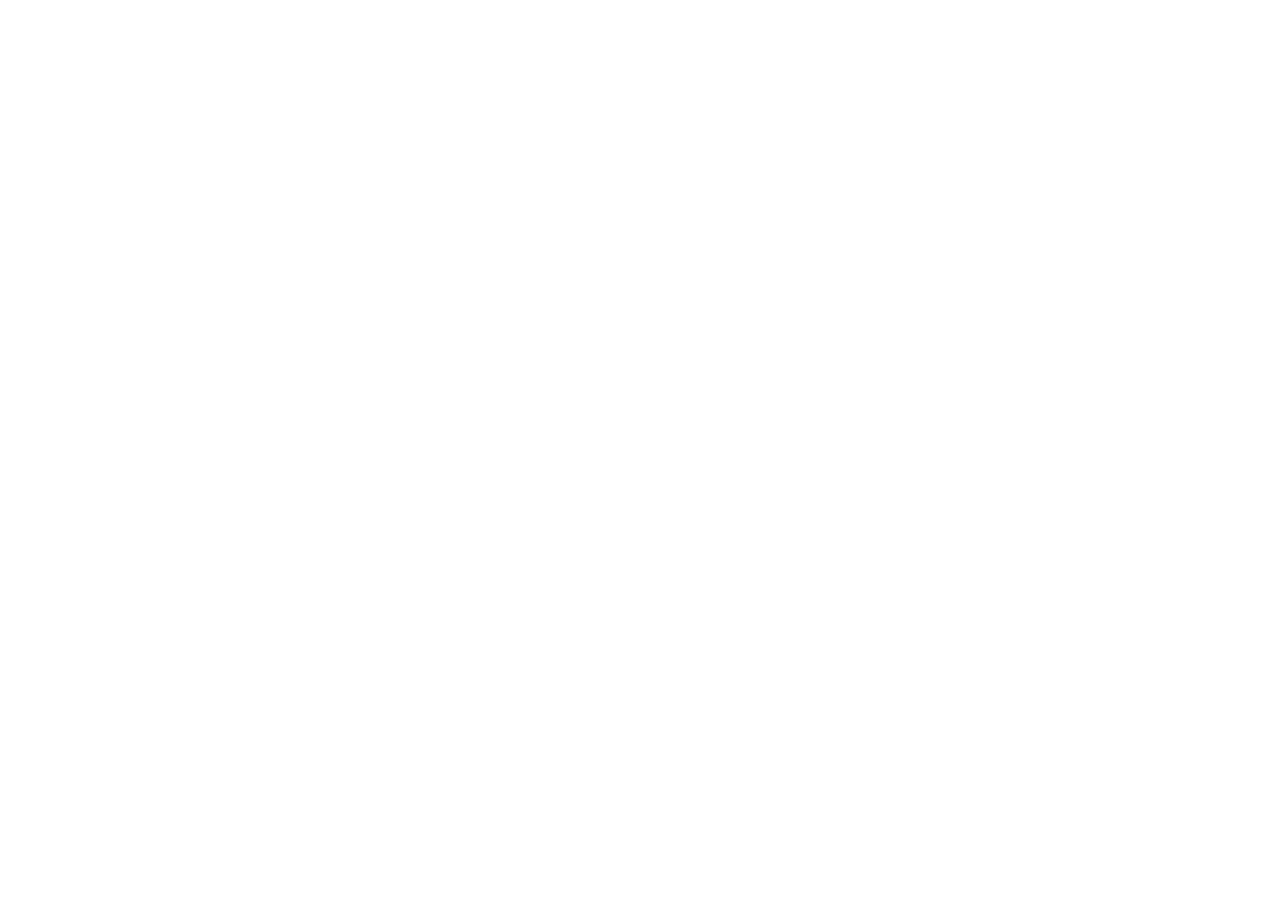
==== FAQ/faq-accordion-main/index.html @ b0935873 "primeiros ajustes FAQ-accordion" ====
<!DOCTYPE html>
<html lang="en">
<head>
    <meta charset="UTF-8">
    <meta name="viewport" content="width=device-width, initial-scale=1.0">
    <title>FAQ accordion</title>
    <link rel="icon" type="image/webp" href="../faq-accordion-main/assets/images/favicon-wesley.webp">
    <link rel="stylesheet" href="./css/style.css">
    <script src="./script.js" defer></script>
</head>
<body>
    
</body>
</html>
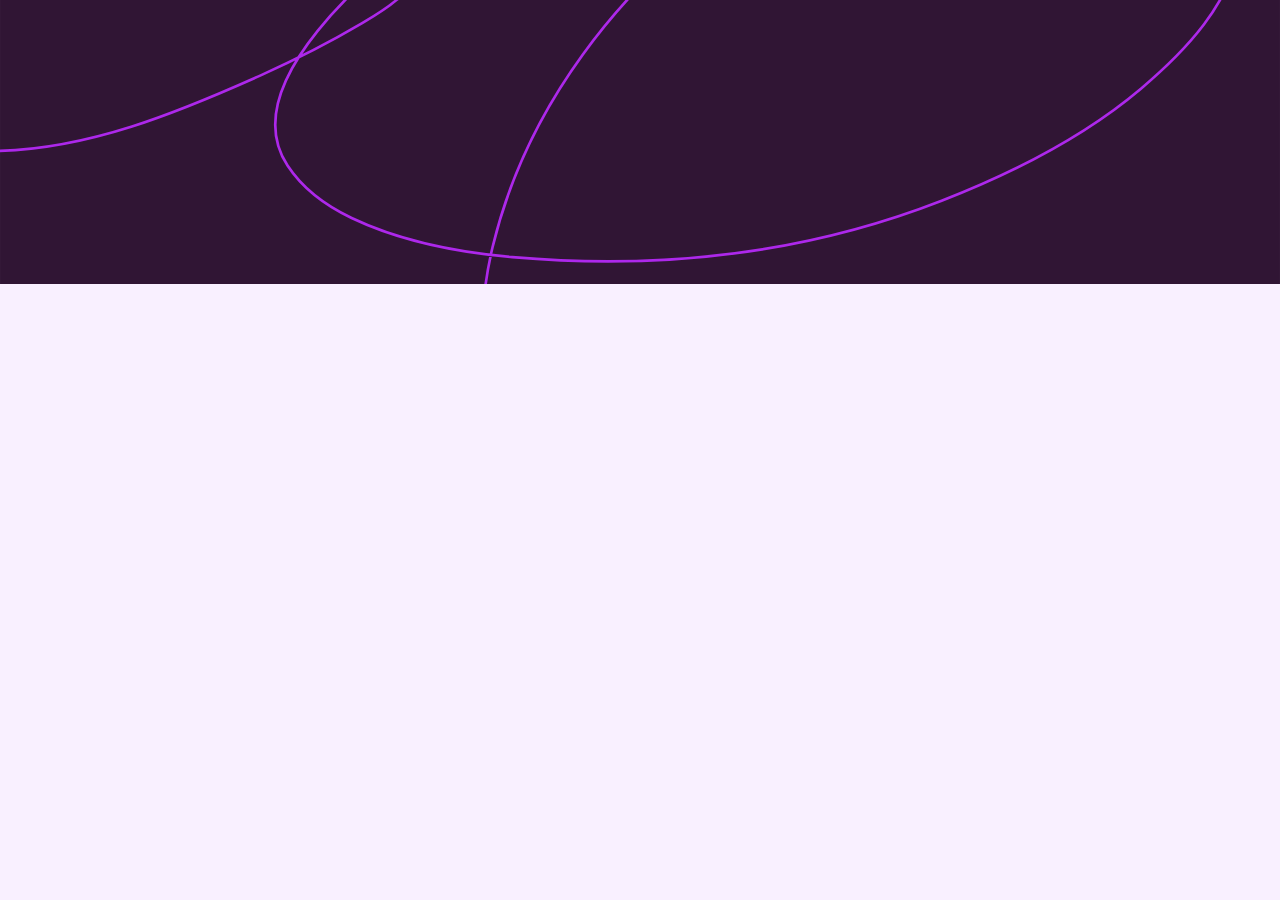
==== commit bb3fb189: "background body FAQ accordion" ====
--- a/FAQ/faq-accordion-main/index.html
+++ b/FAQ/faq-accordion-main/index.html
@@ -6,6 +6,7 @@
     <title>FAQ accordion</title>
     <link rel="icon" type="image/webp" href="../faq-accordion-main/assets/images/favicon-wesley.webp">
     <link rel="stylesheet" href="./css/style.css">
+    <link rel="stylesheet" href="./css/variables.css">
     <script src="./script.js" defer></script>
 </head>
 <body>
--- a/FAQ/faq-accordion-main/css/style.css
+++ b/FAQ/faq-accordion-main/css/style.css
@@ -0,0 +1,14 @@
+* {
+    padding: 0;
+    margin: 0;
+    box-sizing: border-box;
+}
+
+body {
+    background-image: url(../assets/images/background-pattern-desktop.svg);
+    background-repeat: no-repeat;
+    background-size: cover;
+    background-color: var(--LightPink);
+    max-width: 1440px;
+    height: auto;
+}--- a/FAQ/faq-accordion-main/css/variables.css
+++ b/FAQ/faq-accordion-main/css/variables.css
@@ -0,0 +1,6 @@
+:root {
+    --White: hsl(0, 0%, 100%);
+    --LightPink: hsl(275, 100%, 97%);
+    --GrayishPurple: hsl(292, 16%, 49%);
+    --DarkPurple: hsl(292, 42%, 14%);
+}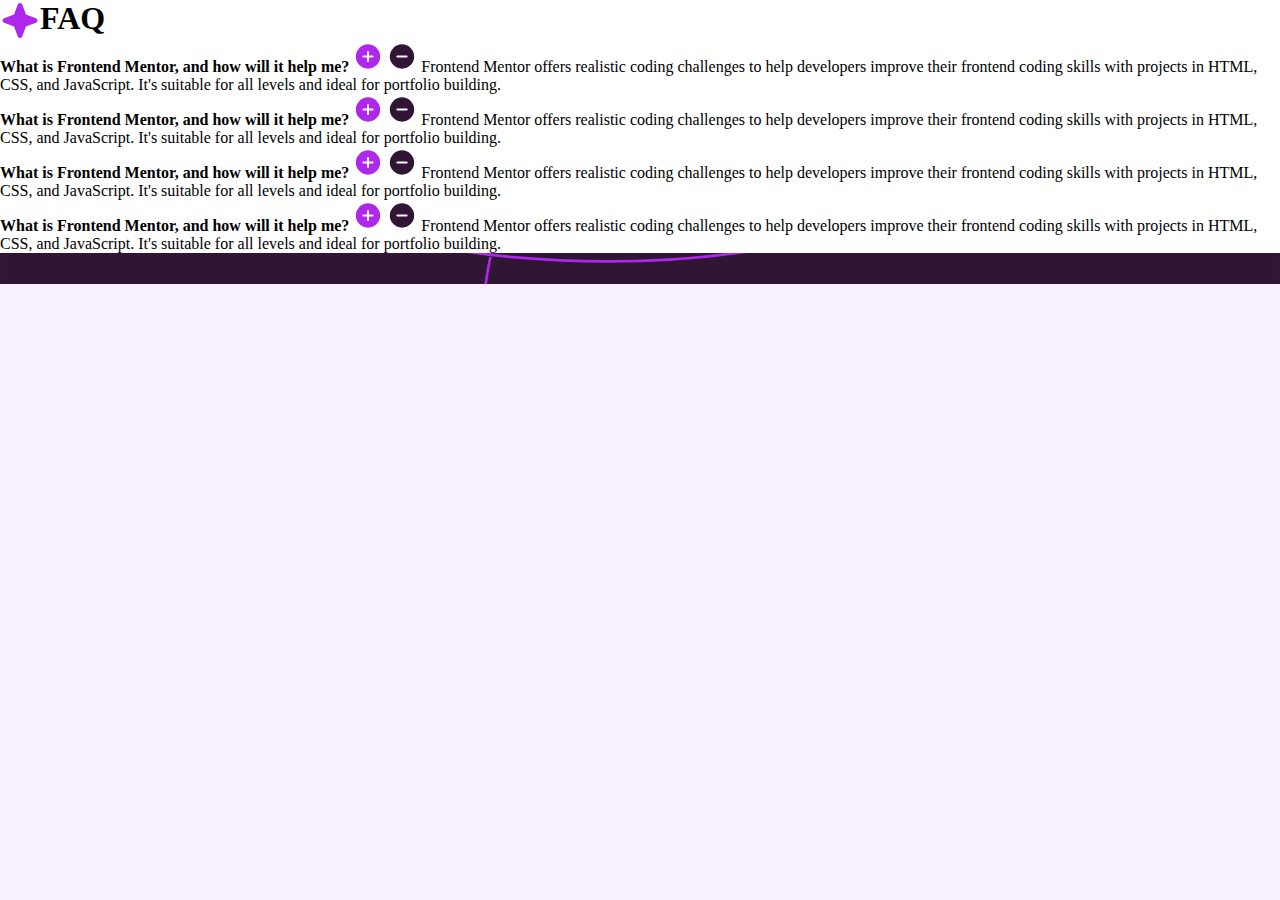
==== commit 36024d48: "html faq" ====
--- a/FAQ/faq-accordion-main/index.html
+++ b/FAQ/faq-accordion-main/index.html
@@ -10,6 +10,41 @@
     <script src="./script.js" defer></script>
 </head>
 <body>
-    
+    <div class="container">
+         <div class="title">
+            <img src=".//assets/images/icon-star.svg" alt="star">
+            <h1>FAQ</h1>
+         </div>
+         <div class="common-questions">
+            <div class="first-question">
+                <span><b>What is Frontend Mentor, and how will it help me?</b></span>
+                <img src="./assets/images/icon-plus.svg" alt="plus-icon">
+                <img src="./assets/images/icon-minus.svg" alt="minus-icon">
+                <span class="first-result">Frontend Mentor offers realistic coding challenges to help developers improve their frontend coding skills with projects in HTML, CSS, and JavaScript. It's suitable for all levels and ideal for portfolio building.</span>
+            </div>
+
+            <div class="second-question">
+                <span><b>What is Frontend Mentor, and how will it help me?</b></span>
+                <img src="./assets/images/icon-plus.svg" alt="plus-icon">
+                <img src="./assets/images/icon-minus.svg" alt="minus-icon">
+                <span class="second-result">Frontend Mentor offers realistic coding challenges to help developers improve their frontend coding skills with projects in HTML, CSS, and JavaScript. It's suitable for all levels and ideal for portfolio building.</span>
+            </div>
+
+            <div class="thid-question">
+                <span><b>What is Frontend Mentor, and how will it help me?</b></span>
+                <img src="./assets/images/icon-plus.svg" alt="plus-icon">
+                <img src="./assets/images/icon-minus.svg" alt="minus-icon">
+                <span class="thid-result">Frontend Mentor offers realistic coding challenges to help developers improve their frontend coding skills with projects in HTML, CSS, and JavaScript. It's suitable for all levels and ideal for portfolio building.</span>
+            </div>
+
+            <div class="fourth-question">
+                <span><b>What is Frontend Mentor, and how will it help me?</b></span>
+                <img src="./assets/images/icon-plus.svg" alt="plus-icon">
+                <img src="./assets/images/icon-minus.svg" alt="minus-icon">
+                <span class="fourth-result">Frontend Mentor offers realistic coding challenges to help developers improve their frontend coding skills with projects in HTML, CSS, and JavaScript. It's suitable for all levels and ideal for portfolio building.</span>
+            </div>
+         </div>
+         
+    </div>
 </body>
 </html>--- a/FAQ/faq-accordion-main/css/style.css
+++ b/FAQ/faq-accordion-main/css/style.css
@@ -11,4 +11,12 @@
     background-color: var(--LightPink);
     max-width: 1440px;
     height: auto;
+}
+
+.container {
+    background-color: white;
+}
+
+.title{
+    display: flex;
 }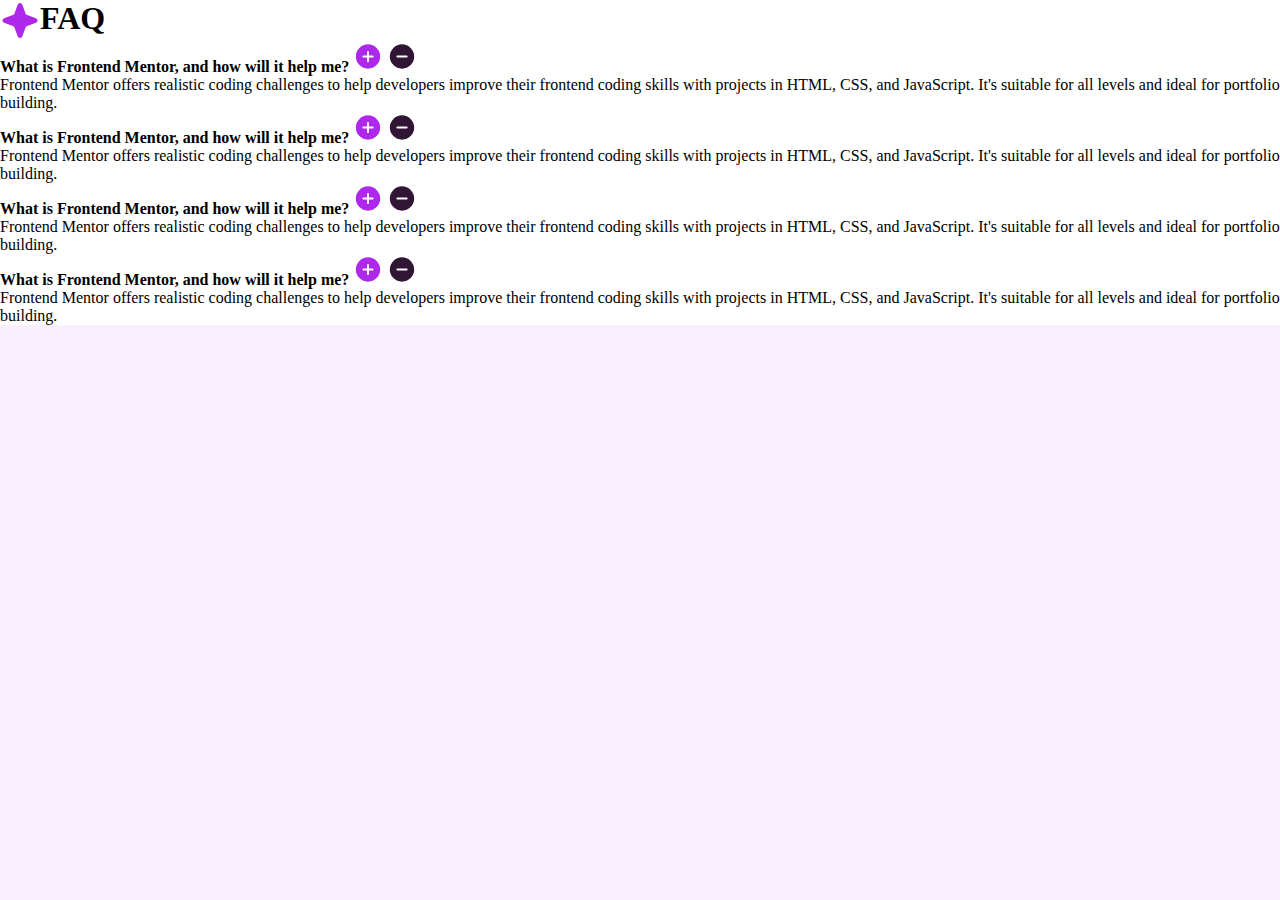
==== commit 79446518: "tag span -> tag p faq accordion" ====
--- a/FAQ/faq-accordion-main/index.html
+++ b/FAQ/faq-accordion-main/index.html
@@ -20,28 +20,28 @@
                 <span><b>What is Frontend Mentor, and how will it help me?</b></span>
                 <img src="./assets/images/icon-plus.svg" alt="plus-icon">
                 <img src="./assets/images/icon-minus.svg" alt="minus-icon">
-                <span class="first-result">Frontend Mentor offers realistic coding challenges to help developers improve their frontend coding skills with projects in HTML, CSS, and JavaScript. It's suitable for all levels and ideal for portfolio building.</span>
+                <p class="first-result">Frontend Mentor offers realistic coding challenges to help developers improve their frontend coding skills with projects in HTML, CSS, and JavaScript. It's suitable for all levels and ideal for portfolio building.</p>
             </div>
 
             <div class="second-question">
                 <span><b>What is Frontend Mentor, and how will it help me?</b></span>
                 <img src="./assets/images/icon-plus.svg" alt="plus-icon">
                 <img src="./assets/images/icon-minus.svg" alt="minus-icon">
-                <span class="second-result">Frontend Mentor offers realistic coding challenges to help developers improve their frontend coding skills with projects in HTML, CSS, and JavaScript. It's suitable for all levels and ideal for portfolio building.</span>
+                <p class="second-result">Frontend Mentor offers realistic coding challenges to help developers improve their frontend coding skills with projects in HTML, CSS, and JavaScript. It's suitable for all levels and ideal for portfolio building.</p>
             </div>
 
             <div class="thid-question">
                 <span><b>What is Frontend Mentor, and how will it help me?</b></span>
                 <img src="./assets/images/icon-plus.svg" alt="plus-icon">
                 <img src="./assets/images/icon-minus.svg" alt="minus-icon">
-                <span class="thid-result">Frontend Mentor offers realistic coding challenges to help developers improve their frontend coding skills with projects in HTML, CSS, and JavaScript. It's suitable for all levels and ideal for portfolio building.</span>
+                <p class="thid-result">Frontend Mentor offers realistic coding challenges to help developers improve their frontend coding skills with projects in HTML, CSS, and JavaScript. It's suitable for all levels and ideal for portfolio building.</p>
             </div>
 
             <div class="fourth-question">
                 <span><b>What is Frontend Mentor, and how will it help me?</b></span>
                 <img src="./assets/images/icon-plus.svg" alt="plus-icon">
                 <img src="./assets/images/icon-minus.svg" alt="minus-icon">
-                <span class="fourth-result">Frontend Mentor offers realistic coding challenges to help developers improve their frontend coding skills with projects in HTML, CSS, and JavaScript. It's suitable for all levels and ideal for portfolio building.</span>
+                <p class="fourth-result">Frontend Mentor offers realistic coding challenges to help developers improve their frontend coding skills with projects in HTML, CSS, and JavaScript. It's suitable for all levels and ideal for portfolio building.</p>
             </div>
          </div>
          
--- a/FAQ/faq-accordion-main/css/style.css
+++ b/FAQ/faq-accordion-main/css/style.css
@@ -19,4 +19,8 @@
 
 .title{
     display: flex;
+}
+
+.first-question {
+    
 }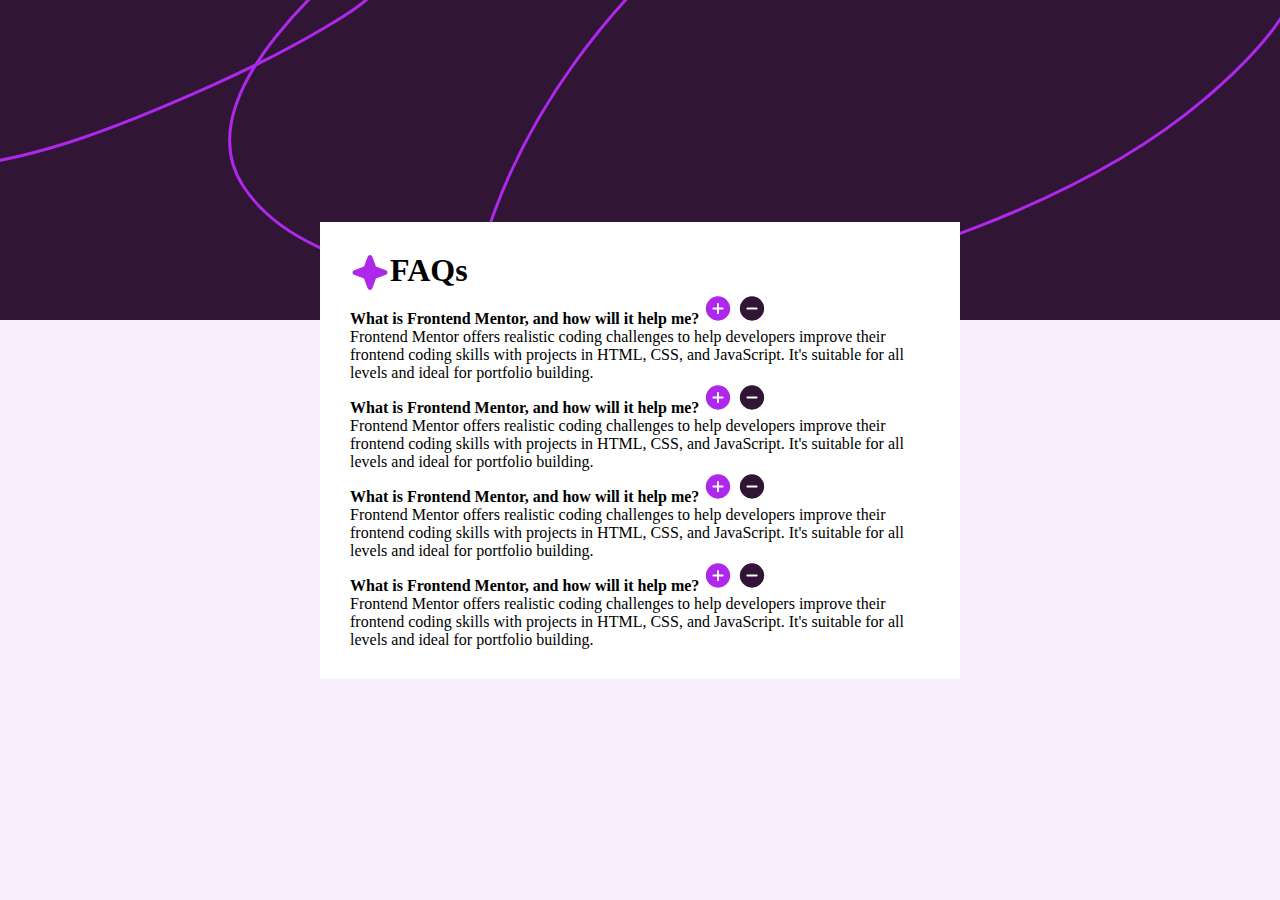
==== commit 5bd6dc2e: "background adjustment faq-accordion" ====
--- a/FAQ/faq-accordion-main/index.html
+++ b/FAQ/faq-accordion-main/index.html
@@ -10,10 +10,11 @@
     <script src="./script.js" defer></script>
 </head>
 <body>
+    <img class="background" src="./assets/images/background-pattern-desktop.svg" alt="header-background">
     <div class="container">
          <div class="title">
             <img src=".//assets/images/icon-star.svg" alt="star">
-            <h1>FAQ</h1>
+            <h1>FAQs</h1>
          </div>
          <div class="common-questions">
             <div class="first-question">
--- a/FAQ/faq-accordion-main/css/style.css
+++ b/FAQ/faq-accordion-main/css/style.css
@@ -5,22 +5,31 @@
 }
 
 body {
-    background-image: url(../assets/images/background-pattern-desktop.svg);
-    background-repeat: no-repeat;
-    background-size: cover;
     background-color: var(--LightPink);
     max-width: 1440px;
     height: auto;
+    display: flex;
+    flex-direction: column;
+    justify-content: center;
+    align-items: center;
+    height: 100vh;
 }
+
+.background {
+    position: absolute;
+    top: 0;
+    background-size: cover;
+    background-repeat: no-repeat;
+}
+
 
 .container {
     background-color: white;
+    max-width: 50%;
+    padding: 30px;
+    position: absolute;
 }
 
 .title{
     display: flex;
-}
-
-.first-question {
-    
 }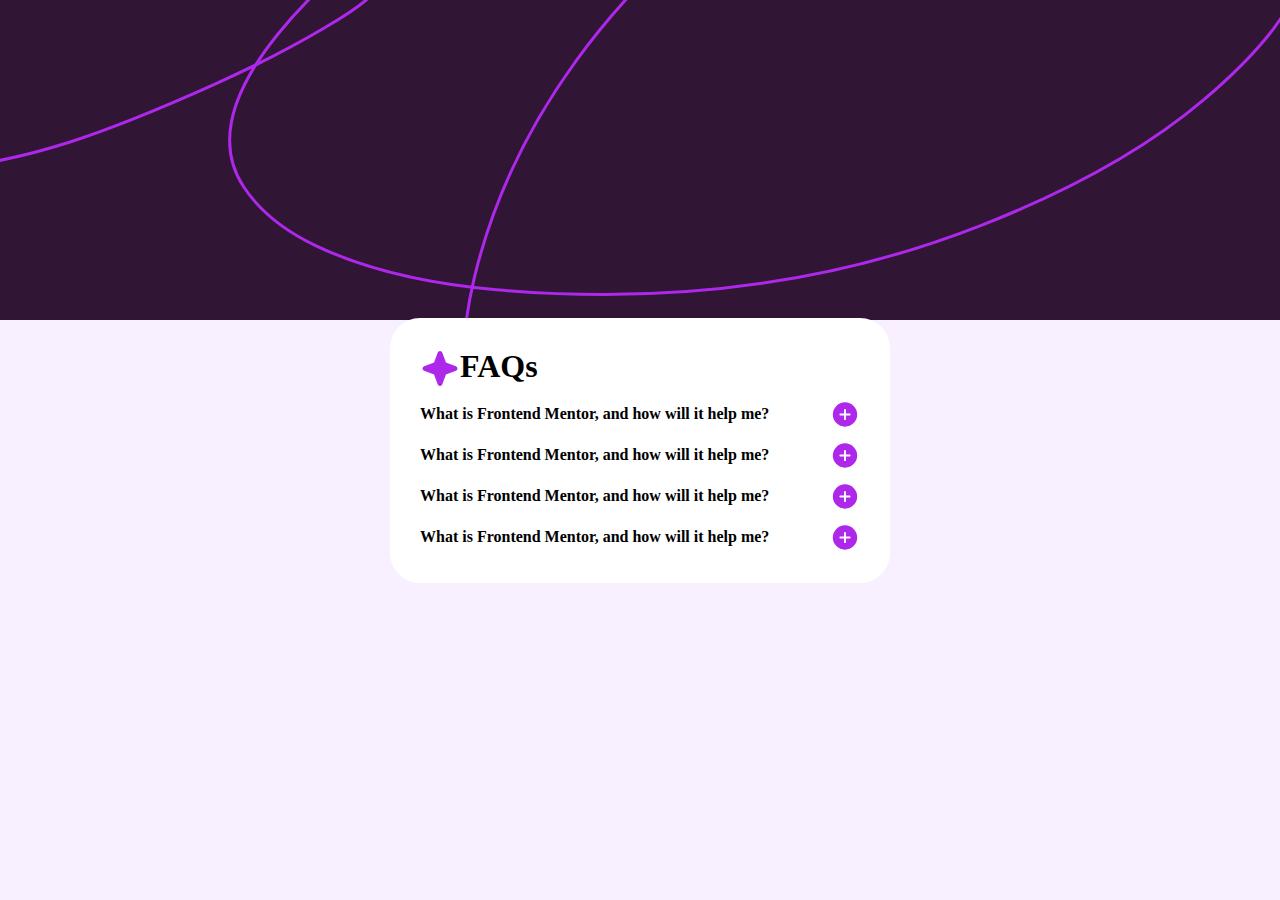
==== commit ab2ae474: "css adjustments faq accordion project" ====
--- a/FAQ/faq-accordion-main/index.html
+++ b/FAQ/faq-accordion-main/index.html
@@ -19,30 +19,30 @@
          <div class="common-questions">
             <div class="first-question">
                 <span><b>What is Frontend Mentor, and how will it help me?</b></span>
-                <img src="./assets/images/icon-plus.svg" alt="plus-icon">
-                <img src="./assets/images/icon-minus.svg" alt="minus-icon">
-                <p class="first-result">Frontend Mentor offers realistic coding challenges to help developers improve their frontend coding skills with projects in HTML, CSS, and JavaScript. It's suitable for all levels and ideal for portfolio building.</p>
+                <img class="common-plus-icon" id="first-plus-icon" src="./assets/images/icon-plus.svg" alt="plus-icon">
+                <img class="common-minus-icon" id="first-minus-icon" src="./assets/images/icon-minus.svg" alt="minus-icon">
+                <p class="common-results" id="first-result">Frontend Mentor offers realistic coding challenges to help developers improve their frontend coding skills with projects in HTML, CSS, and JavaScript. It's suitable for all levels and ideal for portfolio building.</p>
             </div>
 
             <div class="second-question">
                 <span><b>What is Frontend Mentor, and how will it help me?</b></span>
-                <img src="./assets/images/icon-plus.svg" alt="plus-icon">
-                <img src="./assets/images/icon-minus.svg" alt="minus-icon">
-                <p class="second-result">Frontend Mentor offers realistic coding challenges to help developers improve their frontend coding skills with projects in HTML, CSS, and JavaScript. It's suitable for all levels and ideal for portfolio building.</p>
+                <img class="common-plus-icon" id="second-plus-icon" src="./assets/images/icon-plus.svg" alt="plus-icon">
+                <img class="common-minus-icon" id="second-minus-icon" src="./assets/images/icon-minus.svg" alt="minus-icon">
+                <p class="common-results" id="second-result">Frontend Mentor offers realistic coding challenges to help developers improve their frontend coding skills with projects in HTML, CSS, and JavaScript. It's suitable for all levels and ideal for portfolio building.</p>
             </div>
 
             <div class="thid-question">
                 <span><b>What is Frontend Mentor, and how will it help me?</b></span>
-                <img src="./assets/images/icon-plus.svg" alt="plus-icon">
-                <img src="./assets/images/icon-minus.svg" alt="minus-icon">
-                <p class="thid-result">Frontend Mentor offers realistic coding challenges to help developers improve their frontend coding skills with projects in HTML, CSS, and JavaScript. It's suitable for all levels and ideal for portfolio building.</p>
+                <img class="common-plus-icon" id="thid-plus-icon" src="./assets/images/icon-plus.svg" alt="plus-icon">
+                <img class="common-minus-icon" id="thid-minus-icon" src="./assets/images/icon-minus.svg" alt="minus-icon">
+                <p class="common-results" id="thid-result">Frontend Mentor offers realistic coding challenges to help developers improve their frontend coding skills with projects in HTML, CSS, and JavaScript. It's suitable for all levels and ideal for portfolio building.</p>
             </div>
 
             <div class="fourth-question">
                 <span><b>What is Frontend Mentor, and how will it help me?</b></span>
-                <img src="./assets/images/icon-plus.svg" alt="plus-icon">
-                <img src="./assets/images/icon-minus.svg" alt="minus-icon">
-                <p class="fourth-result">Frontend Mentor offers realistic coding challenges to help developers improve their frontend coding skills with projects in HTML, CSS, and JavaScript. It's suitable for all levels and ideal for portfolio building.</p>
+                <img class="common-plus-icon" id="fourth-plus-icon" src="./assets/images/icon-plus.svg" alt="plus-icon">
+                <img class="common-minus-icon" id="fourth-minus-icon" src="./assets/images/icon-minus.svg" alt="minus-icon">
+                <p class="common-results" id="fourth-result">Frontend Mentor offers realistic coding challenges to help developers improve their frontend coding skills with projects in HTML, CSS, and JavaScript. It's suitable for all levels and ideal for portfolio building.</p>
             </div>
          </div>
          
--- a/FAQ/faq-accordion-main/css/style.css
+++ b/FAQ/faq-accordion-main/css/style.css
@@ -25,11 +25,33 @@
 
 .container {
     background-color: white;
-    max-width: 50%;
+    width: 500px;
     padding: 30px;
     position: absolute;
+    border-radius: 30px;
 }
 
 .title{
     display: flex;
+    justify-content: flex-start;
+}
+
+.common-questions {
+
+}
+
+.common-results {
+    display: none;
+}
+
+.common-minus-icon {
+    display: none;
+}
+
+.first-question, .second-question
+,.thid-question, .fourth-question {
+    margin-top: 10px;
+    display: flex;
+    justify-content: space-between;
+    align-items: center;
 }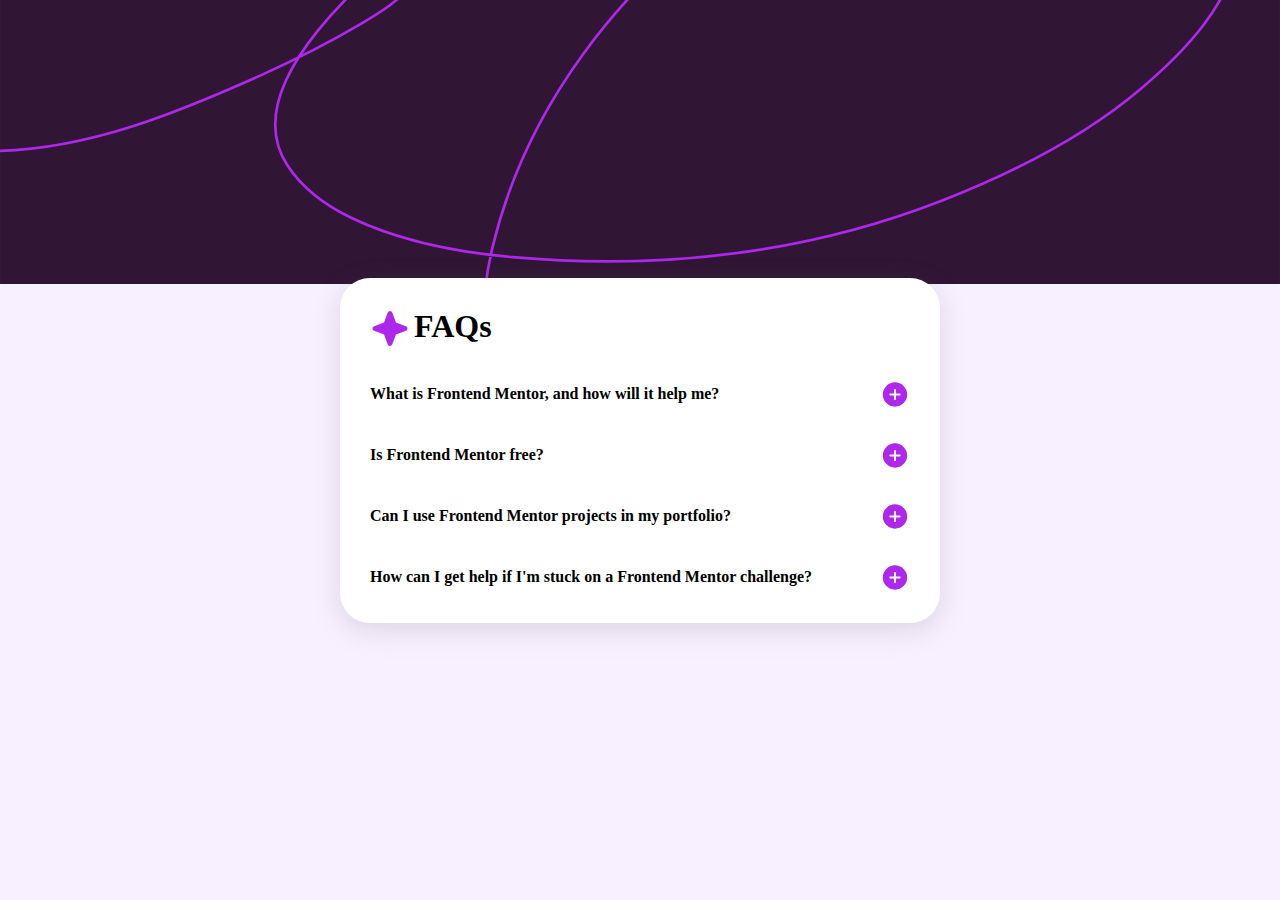
==== commit 603d9998: "css adjustments faq accordion project" ====
--- a/FAQ/faq-accordion-main/index.html
+++ b/FAQ/faq-accordion-main/index.html
@@ -21,29 +21,29 @@
                 <span><b>What is Frontend Mentor, and how will it help me?</b></span>
                 <img class="common-plus-icon" id="first-plus-icon" src="./assets/images/icon-plus.svg" alt="plus-icon">
                 <img class="common-minus-icon" id="first-minus-icon" src="./assets/images/icon-minus.svg" alt="minus-icon">
-                <p class="common-results" id="first-result">Frontend Mentor offers realistic coding challenges to help developers improve their frontend coding skills with projects in HTML, CSS, and JavaScript. It's suitable for all levels and ideal for portfolio building.</p>
             </div>
+            <p class="common-results" id="first-result">Frontend Mentor offers realistic coding challenges to help developers improve their frontend coding skills with projects in HTML, CSS, and JavaScript. It's suitable for all levels and ideal for portfolio building.</p>
 
             <div class="second-question">
-                <span><b>What is Frontend Mentor, and how will it help me?</b></span>
+                <span><b>Is Frontend Mentor free?</b></span>
                 <img class="common-plus-icon" id="second-plus-icon" src="./assets/images/icon-plus.svg" alt="plus-icon">
                 <img class="common-minus-icon" id="second-minus-icon" src="./assets/images/icon-minus.svg" alt="minus-icon">
-                <p class="common-results" id="second-result">Frontend Mentor offers realistic coding challenges to help developers improve their frontend coding skills with projects in HTML, CSS, and JavaScript. It's suitable for all levels and ideal for portfolio building.</p>
             </div>
-
+            <p class="common-results" id="second-result">Yes, Frontend Mentor offers both free and premium coding challenges, with the free option providing access to a range of projects suitable for all skill levels.</p>
+            
             <div class="thid-question">
-                <span><b>What is Frontend Mentor, and how will it help me?</b></span>
+                <span><b>Can I use Frontend Mentor projects in my portfolio?</b></span>
                 <img class="common-plus-icon" id="thid-plus-icon" src="./assets/images/icon-plus.svg" alt="plus-icon">
                 <img class="common-minus-icon" id="thid-minus-icon" src="./assets/images/icon-minus.svg" alt="minus-icon">
-                <p class="common-results" id="thid-result">Frontend Mentor offers realistic coding challenges to help developers improve their frontend coding skills with projects in HTML, CSS, and JavaScript. It's suitable for all levels and ideal for portfolio building.</p>
             </div>
+            <p class="common-results" id="thid-result">Yes, you can use projects completed on Frontend Mentor in your portfolio. It's an excellent way to showcase your skills to potential employers!</p>
 
             <div class="fourth-question">
-                <span><b>What is Frontend Mentor, and how will it help me?</b></span>
+                <span><b>How can I get help if I'm stuck on a Frontend Mentor challenge?</b></span>
                 <img class="common-plus-icon" id="fourth-plus-icon" src="./assets/images/icon-plus.svg" alt="plus-icon">
                 <img class="common-minus-icon" id="fourth-minus-icon" src="./assets/images/icon-minus.svg" alt="minus-icon">
-                <p class="common-results" id="fourth-result">Frontend Mentor offers realistic coding challenges to help developers improve their frontend coding skills with projects in HTML, CSS, and JavaScript. It's suitable for all levels and ideal for portfolio building.</p>
             </div>
+            <p class="common-results" id="fourth-result">The best place to get help is inside Frontend Mentor's Discord community. There's a help channel where you can ask questions and seek support from other community members. Challenge by Frontend Mentor. Coded by Your Name Here.</p>
          </div>
          
     </div>
--- a/FAQ/faq-accordion-main/css/style.css
+++ b/FAQ/faq-accordion-main/css/style.css
@@ -7,7 +7,6 @@
 body {
     background-color: var(--LightPink);
     max-width: 1440px;
-    height: auto;
     display: flex;
     flex-direction: column;
     justify-content: center;
@@ -20,28 +19,38 @@
     top: 0;
     background-size: cover;
     background-repeat: no-repeat;
+    width: 100%;
 }
 
 
 .container {
     background-color: white;
-    width: 500px;
+    width: 600px;
+    max-height: 500px;
     padding: 30px;
     position: absolute;
     border-radius: 30px;
+    box-shadow: rgba(100, 100, 111, 0.2) 0px 7px 29px 0px;
+    overflow-y: auto;
+}
+
+.container::-webkit-scrollbar {
+    width: 0.1px;
 }
 
 .title{
     display: flex;
     justify-content: flex-start;
+    gap: 4px;
 }
 
 .common-questions {
-
+    
 }
 
 .common-results {
     display: none;
+    margin-top: 16px;
 }
 
 .common-minus-icon {
@@ -50,8 +59,16 @@
 
 .first-question, .second-question
 ,.thid-question, .fourth-question {
-    margin-top: 10px;
+    margin-top: 30px;
     display: flex;
     justify-content: space-between;
     align-items: center;
-}+}
+
+.first-question:hover, .second-question:hover
+,.thid-question:hover, .fourth-question:hover {
+    cursor: pointer;
+    color: rgb(133, 34, 133);
+    transition: 0.4s;
+}
+
